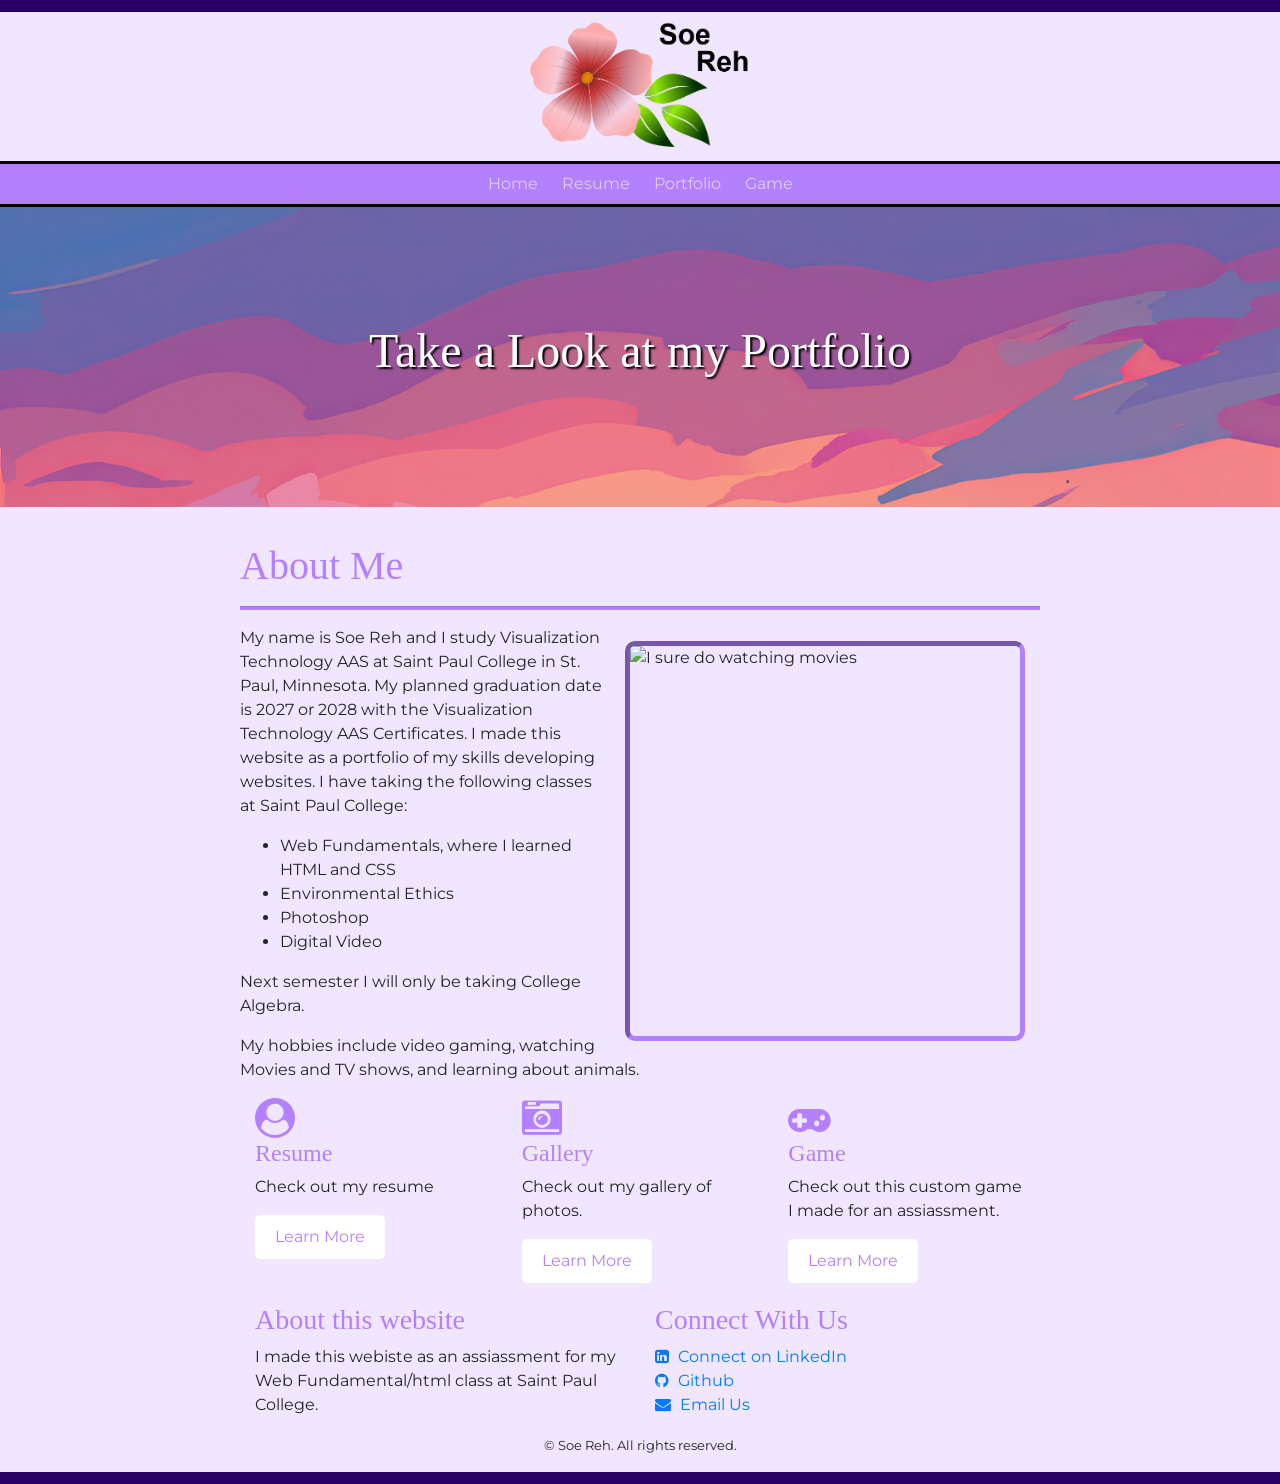
==== index.html @ ae3e2ea0 "Initial Publish" ====
<!DOCTYPE html>
<html lang="en">
<head>
	<meta charset="utf-8">
	<title>Soe Reh's Home</title>
	<meta name="description" content="This is the home page of Soe Reh Portfolio.">
	<link rel="stylesheet" href="https://cdnjs.cloudflare.com/ajax/libs/font-awesome/4.7.0/css/font-awesome.min.css">
	<!-- Bootstrap Stylesheet-->
	<link rel="stylesheet" href="https://cdn.jsdelivr.net/npm/bootstrap@4.6.1/dist/css/bootstrap.min.css">
	<link rel="stylesheet" href="style.css">
</head>
<body>
	<header>
		<img src="image/mylogo.png" alt="logo" height="XXX" width="250" class="img-fluid logo">
	</header>

	<nav>
		<ul>
			<li><a href="index.html">Home</a></li>
			<li><a href="resume.html">Resume</a></li>
			<li><a href="portfolio.html">Portfolio</a></li>
			<li><a href="game.html">Game</a></li>
		</ul>
	</nav>
	<div class="home-hero">
		<h1>Take a Look at my Portfolio</h1>
	</div>
<!-- Content for the <main> section  -->
	<main>

		<h1>About Me</h1>
		<hr>
		<img src="image/frank_rietsch-tv-5837826.jpg" height="600" width="600" alt="I sure do watching movies" class="float-right">
		<p>My name is Soe Reh and I study Visualization Technology AAS at Saint Paul College in St. Paul, Minnesota. My planned graduation date is 2027 or 2028 with the Visualization Technology AAS Certificates. I made this website as a portfolio of my skills developing websites. 
		I have taking the following classes at Saint Paul College:</p>
		<ul>
			<li>Web Fundamentals, where I learned HTML and CSS</li>
			<li>Environmental Ethics</li>
			<li>Photoshop</li>
			<li>Digital Video</li>
		</ul>
		<p>Next semester I will only be taking College Algebra.</p>
		<p>My hobbies include video gaming, watching Movies and TV shows, and learning about animals.</p>
<!-- Bootstrap-->
		<div class="container-fluid">
			<div class="row">
				<div class="col-sm-4">
					<i class="fa fa-user-circle" aria-hidden="true"></i>
					<h4>Resume</h4>
					<p>Check out my resume</p>
					<a href="file:///C:/Users/sreh1/OneDrive/Desktop/websites/portfolio/resume.html" class="button">Learn More</a>
				</div>
				<div class="col-sm-4">
					<i class="fa fa-camera-retro" aria-hidden="true"></i>
					<h4>Gallery</h4>
					<p>Check out my gallery of photos.</p>
					<a href="file:///C:/Users/sreh1/OneDrive/Desktop/websites/portfolio/gallery.html" class="button">Learn More</a>
				</div>
				<div class="col-sm-4">
					<i class="fa fa-gamepad" aria-hidden="true"></i>
					<h4>Game</h4>
					<p>Check out this custom game I made for an assiassment.</p>
					<a href="file:///C:/Users/sreh1/OneDrive/Desktop/websites/portfolio/Game.html" class="button">Learn More</a>
				</div>
			</div>
		</div>

	</main>
<!-- FOOTER -->
	<footer>
		<div class="container-fluid">
			<div class="row">
				<div class="col-sm-6">
					<h3>About this website</h3>
					<p>I made this webiste as an assiassment for my Web Fundamental/html class at Saint Paul College.</p>
				</div> 
				<div class="col-sm-6">
					<h3>Connect With Us</h3>
					<div>
  						<a href="https://www.linkedin.com/in/soe-reh-a38411309/?lipi=urn%3Ali%3Apage%3Ad_flagship3_profile_view_base_contact_details%3BH42hkun9RWaL5rTNZnixgQ%3D%3D" target="_blank">
    						<i class="fa fa-linkedin-square" aria-hidden="true"></i>
    						Connect on LinkedIn
  						</a>
					</div>
					<div>
  						<a href="https://github.com/sreh1227-creator" target="_blank">
    						<i class="fa fa-github" aria-hidden="true"></i>
    						Github
  						</a>
					</div>
					<div>
  						<a href="https://mail.google.com/mail/u/1/#inbox" target="_blank">
    						<i class="fa fa-envelope" aria-hidden="true"></i>
    						Email Us
  						</a>
					</div>
				</div>
			</div>
		</div>
		<div class="footer">
    		<small>&copy; Soe Reh. All rights reserved.</small>
  		</div>
	</footer>
	<!--jQuery, Popper, and Bootstrap Javascript files-->
	<script src="https://cdn.jsdelivr.net/npm/jquery@3.6.0/dist/jquery.slim.min.js"></script>
	<script src="https://cdn.jsdelivr.net/npm/popper.js@1.16.1/dist/umd/popper.min.js"></script>
	<script src="https://cdn.jsdelivr.net/npm/bootstrap@4.6.1/dist/js/bootstrap.bundle.min.js"></script>

</body>
</html>
---- style.css ----
@import url('https://fonts.googleapis.com/css2?family=Montserrat:ital,wght@0,100..900;1,100..900&display=swap');

body{
   background-color: #f0e6ff;
   font-family: "Montserrat", sans-serif;
   margin: 0;
   border-top: 12px solid #290066;
   border-bottom: 12px solid #290066;
}

h1, h2, h3, h4{
   font-family: "Shadows Into Light", cursive;
}

header{
   text-align: center;
}

.logo{
   margin: 0 auto;
   display:block;
   padding-bottom: 10px;
}

h1{
  color: #b380ff;
}

h2{
  color: #b380ff;
}

h3{
  color: #b380ff;
}

h4{
  color: #b380ff;
}

hr{
  height: 3px;
  width: auto;
  background-color: #b380ff;
}

nav{
  text-align: center;
   background-color: #b380ff;
   border-top: 3px solid  black;
   border-bottom: 3px solid  black;
}

nav ul{
  list-style-type: none;
  padding: 0;
  margin: 8px 0;
}
nav li{
  display: inline;
  padding: 10px;
}
nav at{
  ext-decoration: none;
}

nav a:link{
  color: #e0ccff;
}

nav a:visited{
  color: #f0e6ff;
}

nav a:hover{
  color: #6600ff;
}
nav a:active{
  color: black;
}

.home-hero{
   background-image: url(image/portsundries-sunset-7790621.jpg);
   height: 300px;
   background-size: cover;
   background-position: top center;
}

.home-hero h1{
   color: white;
   text-shadow: 2px 2px 2px black;
   text-align: center;
   padding-top: 115px;
   font-size: 3em;
   font-weight: normal;
   margin: 0;
}

/*main*/
main{
   margin-top: 15px; 
   margin-right: auto; 
   margin-bottom: 20px; 
   margin-left: auto;
   padding-top: 20px;
   max-width: 800px;
}

.float-right{
   float: right;
   max-width: 50%;
   height: auto;
   border: 5px inset #b380ff;
   border-radius: 10px;
   margin: 15px;
}

footer{
   text-align: center;
   clear: both;
   margin-right: auto;
   margin-left: auto;
   max-width: 800px;
   text-align: left;
   padding-bottom: 15px;
}

.footer{
   text-align: center;
}

.fa{
  padding-right: 5px;
}

.fa-camera-retro{
  font-size: 40px;
  color: #b380ff;
}

.fa-camera{
  font-size: 60px;
  color: #b380ff;
  padding-left: 40px;
}

.fa-user-circle{
  font-size: 40px;
  color: #b380ff;
}

.fa-gamepad{
  font-size: 40px;
  color: #b380ff;
}

.button{
  display: inline-block;
  padding: 10px 20px;
  background-color: white;
  color: #b380ff;
  border-radius: 5px;
}

canvas{
  background-image: url(image/kaskar5z7-sea-7331682.jpg);
  background-size: cover;
  display: block;
  margin: 0 auto;
  border-radius: 10px;
}

.gallery .preview{
    width: 100%;
    height: auto;   
}

.gallery .gallery-thumbnails img {
    width: 100px;
    height: 75px;
    margin: 3px 10px 10px 0;
    border-radius: 20px;
    border: 5px inset #b380ff;
}

.gallery .gallery-thumbnails img:hover {
    opacity: 0.8;
    cursor: pointer;
}

.gallery .preview img#preview {
    padding: 1px;
    max-width: 100%;
    height: auto;
    margin: 0 auto !important;
    display: block !important;
    border-radius: 20px;
    border: 5px inset #b380ff;

.myButton {
    background-color: #b380ff;
    color: white;
    border: soild;
    padding: 10px 15px;
    font-size: 13px;
    border-radius: 10px;
    cursor: pointer;
    margin-top: 10px;
}

.myButton:hover {
    background-color: #944dff;
}


/* Website Links except the nav */

a:link{
  color: #c299ff;
}
a:visited{
  color: #a366ff;
}
a:hover{
  color: #6600ff;
}
a:active{
  color: black;
}
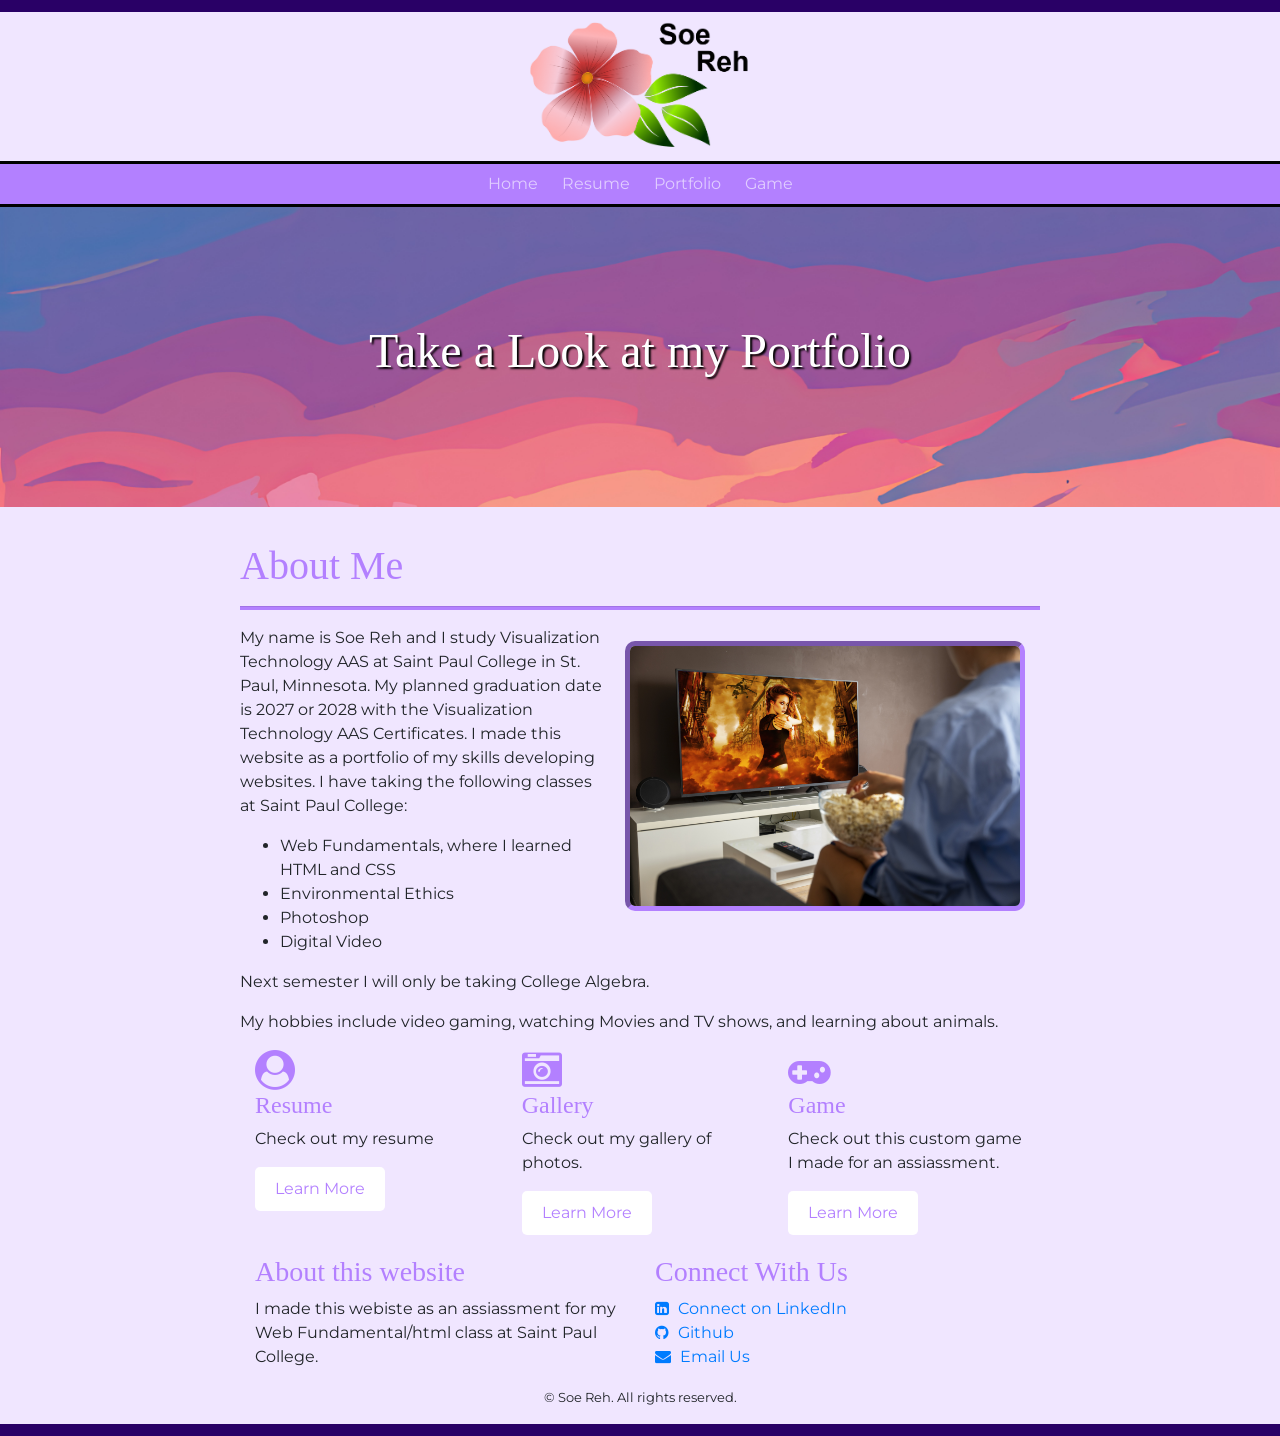
==== commit d056acd1: "Fix HTML structure and content for index.html" ====
--- a/index.html
+++ b/index.html
@@ -54,7 +54,7 @@
 					<i class="fa fa-camera-retro" aria-hidden="true"></i>
 					<h4>Gallery</h4>
 					<p>Check out my gallery of photos.</p>
-					<a href="file:///C:/Users/sreh1/OneDrive/Desktop/websites/portfolio/gallery.html" class="button">Learn More</a>
+					<a href="file:///C:/Users/sreh1/OneDrive/Desktop/websites/portfolio/portfolio.html" class="button">Learn More</a>
 				</div>
 				<div class="col-sm-4">
 					<i class="fa fa-gamepad" aria-hidden="true"></i>
@@ -107,4 +107,4 @@
 	<script src="https://cdn.jsdelivr.net/npm/bootstrap@4.6.1/dist/js/bootstrap.bundle.min.js"></script>
 
 </body>
-</html>+</html>
